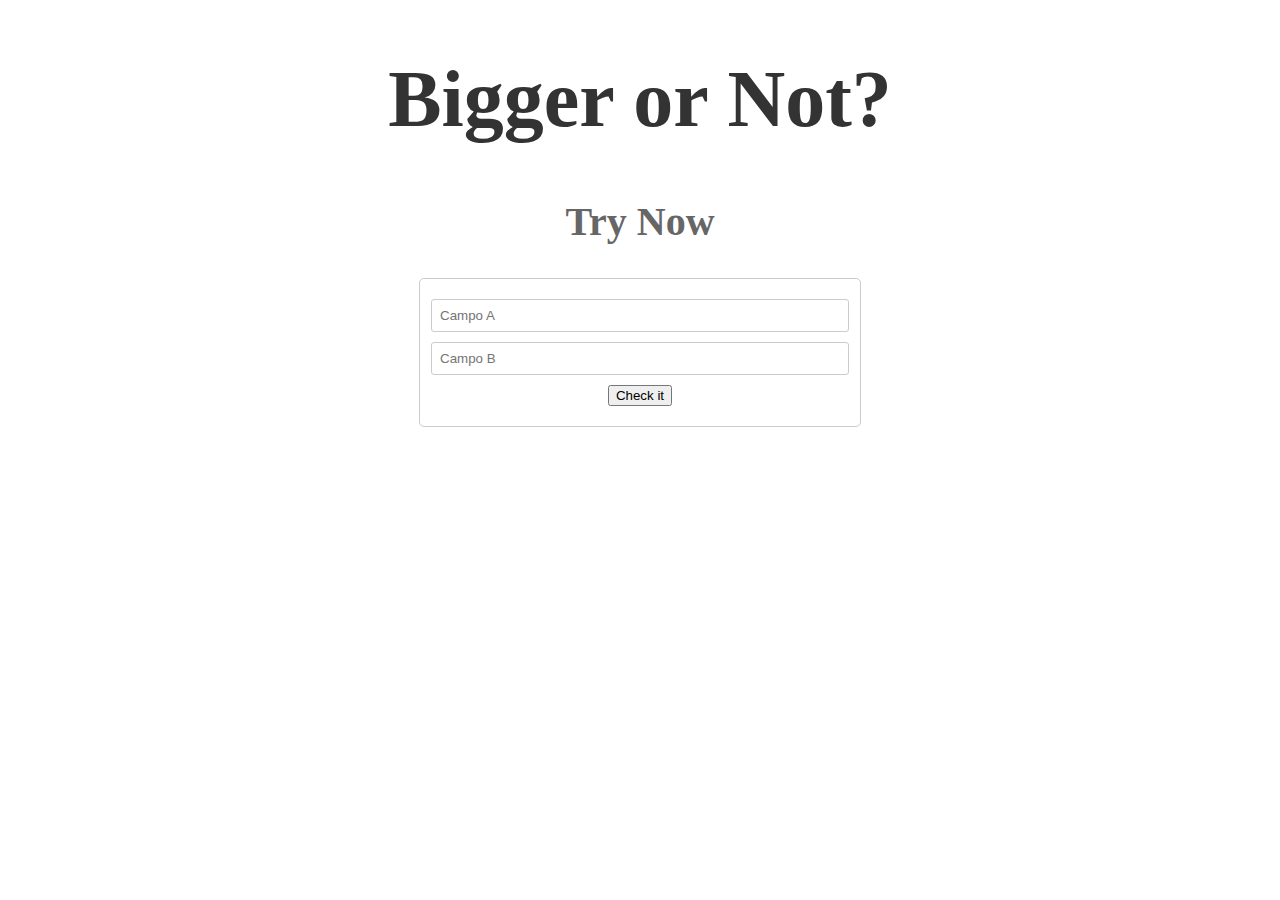
==== index.html @ 6e7a22bb "Subindo duvida" ====
<!DOCTYPE html>
<html lang="en">
<head>
    <meta charset="UTF-8">
    <meta name="viewport" content="width=device-width, initial-scale=1.0">
    <title>HTML com JS</title>
    <link rel="stylesheet" href="./main.css"/>
</head>
<body>
    <div class="container">
    <header class="form-header">
        <h1 class="form-title">Bigger or Not?</h1>
        <h2 class="form-description">Try Now</h2>
    </header>
        <form id="form-deposito">    
            <input type="number" id="numeroUm" required placeholder="Campo A"/>
            <input type="number" id="numeroDois" required placeholder="Campo B"/>
            <button id="valid" type="submit">Check it</button>
        </form>
        <p class="success-message"></p>
        <p class="error-message"></p>
    </div>
        <script src="main.js"></script>
</body>
</html>
---- main.css ----
form {
    display: flex;
    flex-direction: column;
    align-items: center;
    width: 400px;
    margin: 0 auto;
    padding: 20px;
    border: 1px solid #ccc;
    border-radius: 5px;
    font-family: Arial, sans-serif;
}

.form-header {
    text-align: center;
    margin-bottom: 20px;
}

.form-title {
    font-size: 80px;
    font-weight: bold;
    color: #333;
}

.form-description {
    font-size: 40px;
    color: #666;
}

input[type="number"] {
    width: 100%;
    padding: 8px;
    margin-bottom: 10px;
    border: 1px solid #ccc;
    border-radius: 3px;
}

.button {
    width: 100%;
    padding: 10px;
    border: none;
    border-radius: 3px;
}

.success-message{
    background-color:#ccc;
    padding: 16px;
    color:green;
    display: none;
    width: 200px;
    text-align: center;
    margin: 0 auto;
    border:1px solid #ccc;
    border-radius: 10px;
}

.error-message{
    background-color:black;
    padding: 16px;
    color:red;
    display: none;
    width: 200px;
    text-align: center;
    margin: 0 auto;
    border:1px solid #ccc;
    border-radius: 10px;
}
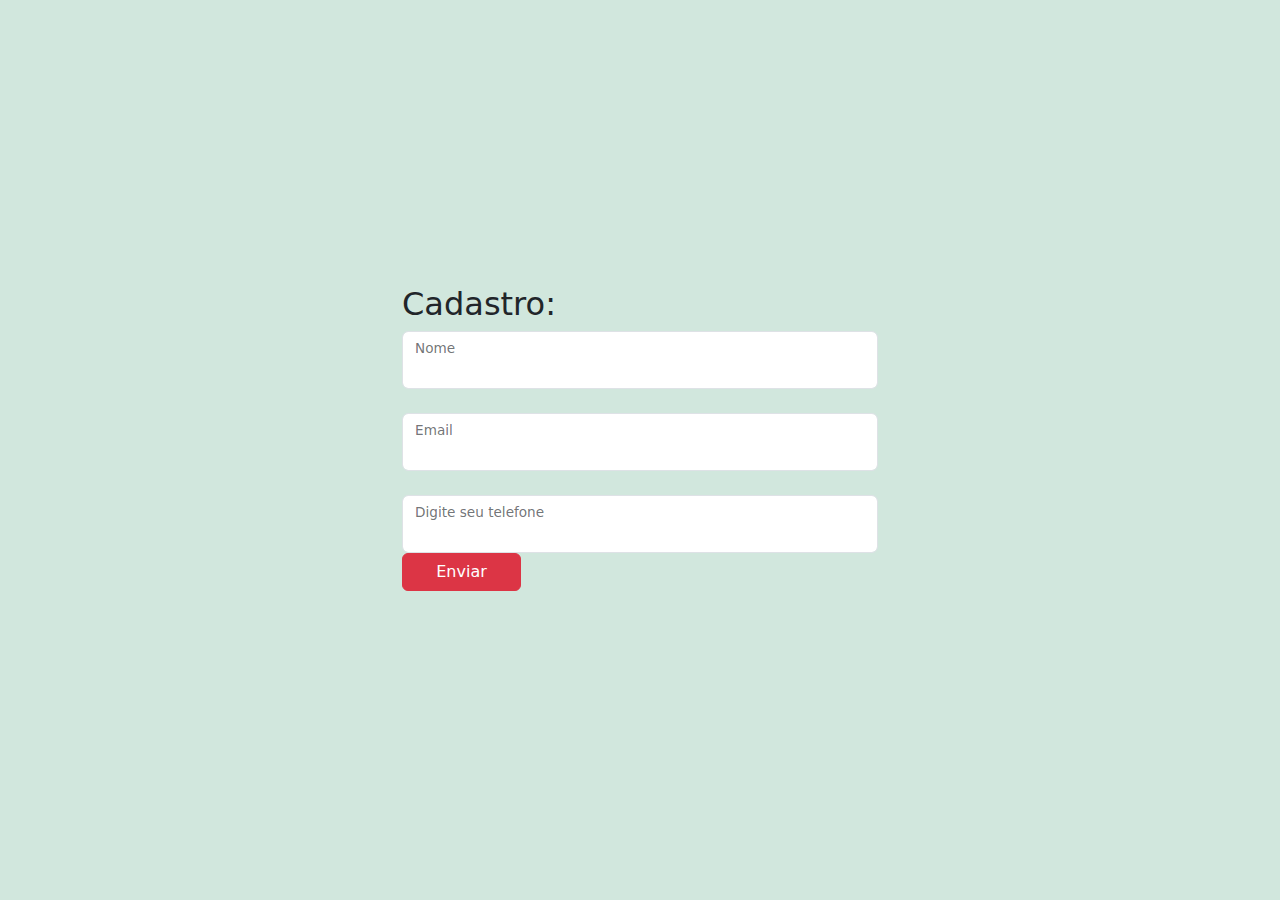
==== commit ed929b5f: "first commit" ====
--- a/index.html
+++ b/index.html
@@ -1,25 +1,44 @@
-<!DOCTYPE html>
-<html lang="en">
-<head>
-    <meta charset="UTF-8">
-    <meta name="viewport" content="width=device-width, initial-scale=1.0">
-    <title>HTML com JS</title>
-    <link rel="stylesheet" href="./main.css"/>
-</head>
-<body>
-    <div class="container">
-    <header class="form-header">
-        <h1 class="form-title">Bigger or Not?</h1>
-        <h2 class="form-description">Try Now</h2>
-    </header>
-        <form id="form-deposito">    
-            <input type="number" id="numeroUm" required placeholder="Campo A"/>
-            <input type="number" id="numeroDois" required placeholder="Campo B"/>
-            <button id="valid" type="submit">Check it</button>
-        </form>
-        <p class="success-message"></p>
-        <p class="error-message"></p>
-    </div>
-        <script src="main.js"></script>
-</body>
-</html>+<!DOCTYPE html>
+<html lang="pt-br">
+<head>
+    <meta charset="UTF-8" />
+    <meta http-equiv="X-UA-Compatible" content="IE=edge" />
+    <meta name="viewport" content="width=device-width, initial-scale=1.0" />
+    <title>Formulário - Bootstrap</title>
+    <link rel="stylesheet" href="https://cdn.jsdelivr.net/npm/bootstrap@5.3.0-alpha1/dist/css/bootstrap.min.css"/>
+    <link rel="stylesheet" href="main.css" />
+</head>
+<body class="bg-success-subtle">
+    <div class="container container-fluid d-flex align-items-center justify-content-center">
+        <form class="row g-0">
+            <h2 class="text-dark">Cadastro:</h2>
+            <div class="form-floating mb-4">
+                <input
+                type="text"
+                class="form-control"
+                id="name"
+                />
+                <label for="name">Nome</label>
+            </div>
+            <div class="form-floating mb-4">
+                <input
+                type="email"
+                class="form-control"
+                id="floatingInputDisabled"
+                />
+                <label for="floatingInputDisabled">Email</label>
+            </div>
+            <div class="form-floating mb-4">
+                <input
+                type="tel"
+                class="form-control"
+                id="floatingInputDisabled"
+                />
+                <label for="floatingInputDisabled">Digite seu telefone</label>
+            <button class="btn btn-danger w-25 text-center align-content-center">Enviar</button>
+        </div>
+    </form>
+</div>
+<script src="https://cdn.jsdelivr.net/npm/bootstrap@5.3.0-alpha1/dist/js/bootstrap.bundle.min.js"></script>
+</body>
+</html>
--- a/main.css
+++ b/main.css
@@ -1,66 +1,10 @@
-form {
-    display: flex;
-    flex-direction: column;
-    align-items: center;
-    width: 400px;
-    margin: 0 auto;
-    padding: 20px;
-    border: 1px solid #ccc;
-    border-radius: 5px;
-    font-family: Arial, sans-serif;
-}
-
-.form-header {
-    text-align: center;
-    margin-bottom: 20px;
-}
-
-.form-title {
-    font-size: 80px;
-    font-weight: bold;
-    color: #333;
-}
-
-.form-description {
-    font-size: 40px;
-    color: #666;
-}
-
-input[type="number"] {
-    width: 100%;
-    padding: 8px;
-    margin-bottom: 10px;
-    border: 1px solid #ccc;
-    border-radius: 3px;
-}
-
-.button {
-    width: 100%;
-    padding: 10px;
-    border: none;
-    border-radius: 3px;
-}
-
-.success-message{
-    background-color:#ccc;
-    padding: 16px;
-    color:green;
-    display: none;
-    width: 200px;
-    text-align: center;
-    margin: 0 auto;
-    border:1px solid #ccc;
-    border-radius: 10px;
-}
-
-.error-message{
-    background-color:black;
-    padding: 16px;
-    color:red;
-    display: none;
-    width: 200px;
-    text-align: center;
-    margin: 0 auto;
-    border:1px solid #ccc;
-    border-radius: 10px;
+* {
+    margin: 0;
+    padding: 0;
+    box-sizing: border-box;
+}
+
+.container {
+    max-width: 500px;
+    height: 100vh;
 }